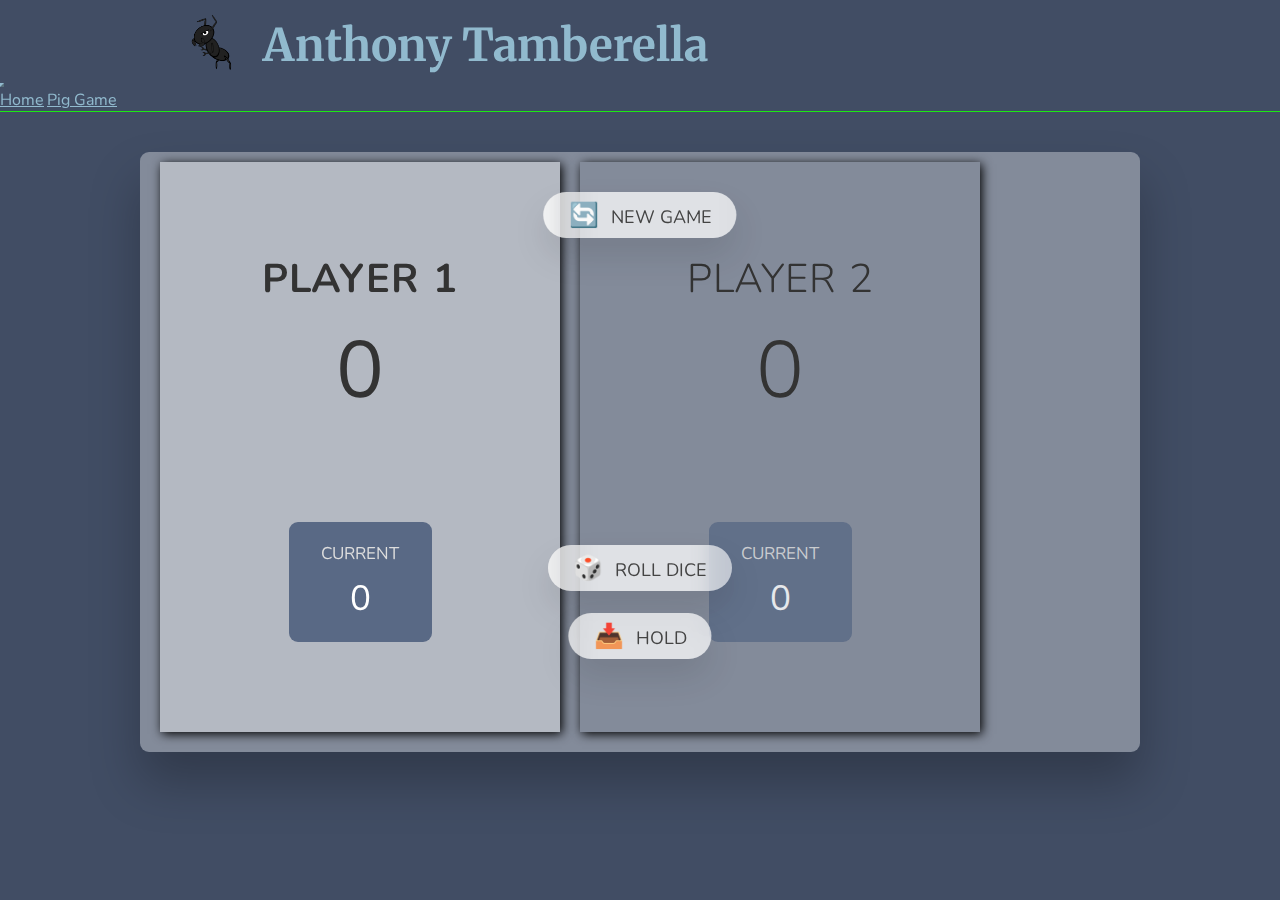
==== pig-game.html @ 7cf54353 "added the pig game page" ====
<!DOCTYPE html>
<html lang="en">
  <head>
    <meta charset="UTF-8" />
    <meta name="viewport" content="width=device-width, initial-scale=1.0" />
    <meta http-equiv="X-UA-Compatible" content="ie=edge" />
    <meta name="viewport" content="width=device-width, initial-scale=1.0" />
    <link href="https://cdn.jsdelivr.net/npm/bootstrap@5.1.3/dist/css/bootstrap.min.css" rel="stylesheet" integrity="sha384-1BmE4kWBq78iYhFldvKuhfTAU6auU8tT94WrHftjDbrCEXSU1oBoqyl2QvZ6jIW3" crossorigin="anonymous">
    <link rel="stylesheet" href="style.css" />
    <link rel="preconnect" href="https://fonts.googleapis.com">
<link rel="preconnect" href="https://fonts.gstatic.com" crossorigin>
<link href="https://fonts.googleapis.com/css2?family=Quicksand:wght@300&display=swap" rel="stylesheet">
<link rel="preconnect" href="https://fonts.googleapis.com">
<link rel="preconnect" href="https://fonts.gstatic.com" crossorigin>
<link href="https://fonts.googleapis.com/css2?family=Nunito&display=swap" rel="stylesheet"> 
<link rel="preconnect" href="https://fonts.googleapis.com">
<link rel="preconnect" href="https://fonts.gstatic.com" crossorigin>
<link href="https://fonts.googleapis.com/css2?family=Merriweather:wght@300&display=swap" rel="stylesheet"> 
    <link rel="stylesheet" href="pig-game\style.css" />
    <title>Pig Game</title>
  </head>
  <body>
    <header>
      <img src="home/Ant.png" alt="" />
      <h1>Anthony Tamberella</h1>
    </header>
      </section>
      <nav class="navbar navbar-expand-lg navbar-dark navbar-background"  >
        <div class="container">
          <button class="navbar-toggler custom-toggler" type="button" data-bs-toggle="collapse" data-bs-target="#navbarNavAltMarkup" aria-controls="navbarNavAltMarkup" aria-expanded="false" aria-label="Toggle navigation">
            <span class="navbar-toggler-icon"></span>
          </button>
          <div class="collapse navbar-collapse" id="navbarNavAltMarkup">
            <div class="navbar-nav">
              <a class="nav-link " aria-current="page" href="index.html">Home</a>
              <a class="nav-link" href="pig-game.html">Pig Game</a>
              <!-- <a class="nav-link" href="#">Pricing</a>
              <a class="nav-link disabled">Disabled</a> -->
            </div>
          </div>
        </div>
      </nav>
   <div class="game">  
    <main>
      <section class="player player--0 player--active">
        <h2 class="name" id="name--0">Player 1</h2>
        <p class="score" id="score--0">43</p>
        <div class="current">
          <p class="current-label">Current</p>
          <p class="current-score" id="current--0">0</p>
        </div>
      </section>
      <section class="player player--1">
        <h2 class="name" id="name--1">Player 2</h2>
        <p class="score" id="score--1">24</p>
        <div class="current">
          <p class="current-label">Current</p>
          <p class="current-score" id="current--1">0</p>
        </div>
      </section>

      <img src="dice-5.png" alt="Playing dice" class="dice" />
      <button class="btn btn--new">🔄 New game</button>
      <button class="btn btn--roll">🎲 Roll dice</button>
      <button class="btn btn--hold">📥 Hold</button>
    </main>
  </div> 
    <script src="https://cdn.jsdelivr.net/npm/bootstrap@5.1.3/dist/js/bootstrap.bundle.min.js" integrity="sha384-ka7Sk0Gln4gmtz2MlQnikT1wXgYsOg+OMhuP+IlRH9sENBO0LRn5q+8nbTov4+1p" crossorigin="anonymous"></script>
    <script src="pig-game\script.js"></script>
  </body>
</html>
---- style.css ----
/* colors
dark blue                   #414D64
accent light blue           #596985
very light blue          #91BACE
gray                     #5A656C
 */

body{
    background-color:  #414D64 ;
    color: #91BACE;
    font-family: 'Nunito', sans-serif;
}
header{
   display:flex;
    max-width: 960px;
    margin: auto;
}
header img {
    height: 65px;
    width: 65px;
    margin-top: 1rem;
    margin-left: 2%;
}
header h1{
    align-self: center;
    font-family: 'Merriweather', serif;
    margin-left: 2%;
    font-size: 45px; 
    margin-top: 1.5rem;
    min-width: 400px;
}
 .nav{
    height: 3px;
    background-color: #1CE815;
    border-radius: 15px;
    -moz-border-radius: 15px;
}
section {
    margin-top: 1rem;
    margin-left: 2%;
    margin-bottom: 2rem;
    max-width: 40rem;
    padding: 3%;
    box-shadow: 2px 2px 10px 0px black;
}

.format{
    display: flex;
  max-width: 960px;
  margin: auto;
}
.about{
    position: static;
    width: 24rem;
    margin-left: 1%;
}
.mainContent{
    position: static;
    width: 75%
   
}
.card{
      max-width: 40rem;
      background-color: #414D64;
}

.grid{
    display: grid;
    padding-left: 2%;
    padding-bottom: 1rem;
      border-bottom-style: solid;
      border-bottom-width: 1px;
      border-bottom-color:  #596985;
}

.name{
    grid-column: 1;
    grid-row: 1;
}
.programLang{
    grid-column: 3;
    color:#E0E0E2;
    font-family: 'Quicksand', sans-serif;
    font-style: italic;
    font-weight: 100;
    font-size:medium;
    grid-row:1;
    text-align: right;
}


.content{
    padding-left: 5%;
    grid-row: 2;
    grid-column-end: span 3;
}
.grid a{
    display: flex;
    grid-row: 3;
    grid-column: 1;
    justify-content: center;
    align-self: center;
    grid-column-end: span 3;
}
.grid.last{
    border-bottom-style: none;
}
.about {
    width: 25%;
    text-align: center;
}
.about-card{
    padding-bottom: 3rem;
}
.about ul{
    text-align: left;
}
.contact-container{
    display: flex;
    padding-left: 0;
    list-style-type: none;
    justify-content: space-around;
    align-items: center;
}

.nav-link{
    font-family: 'Nunito', sans-serif;
    color:#91BACE !important
}
.navbar-background{
    border-bottom: 1px solid #1CE815;
    color:#91BACE !important
}
.navbar-toggler-color{
    color:#91BACE
}

.custom-toggler .navbar-toggler-icon {
    background-image: url("data:image/svg+xml;charset=utf8,%3Csvg viewBox='0 0 32 32' xmlns='http://www.w3.org/2000/svg'%3E%3Cpath stroke='rgba(145,186,206, 0.5)' stroke-width='2' stroke-linecap='round' stroke-miterlimit='10' d='M4 8h24M4 16h24M4 24h24'/%3E%3C/svg%3E");
  }
  
  .custom-toggler.navbar-toggler {
    border-color: #91BACE;
  } 

@media screen and (max-width: 428pt) {
    html{
       overflow-x: hidden;
    }
    body{
        width: 100%;
       overflow-x: hidden;
    }
    .format {
        display: block;
      width: 100%;
    }
    .mainContent{
        width: 97%;
       
    }
    .about{
        width: 97%;
    }
    header{
        display :flex;
        margin-left: 0;
    }
    header img{
        width : 65pt;
        height: 65pt;
        margin-left: 1rem;
        margin-top: 2rem;
        padding-top: 1rem; 
    }
    header h1{
        font-size: 30pt;
        align-self:flex-end;
        margin-left: 1rem;
        padding-top: 1rem;   
  }
  .grid {
      padding-bottom: 1rem;
      border-bottom-style: solid;
      border-bottom-width: 1px;
      border-bottom-color:  #596985;
  }
  .nav-link{
      font-size: xx-large;
  }
}
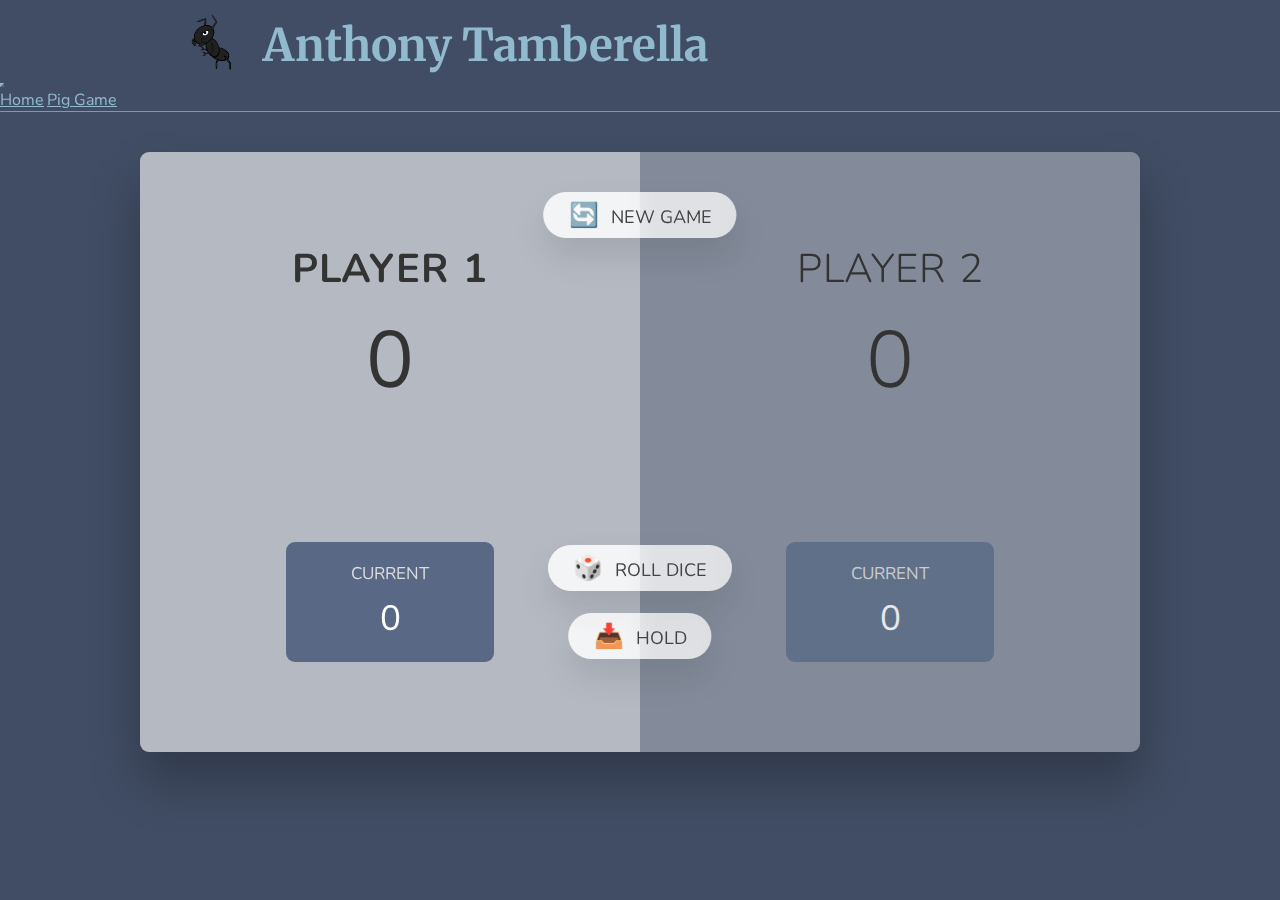
==== commit 0aba3eb7: "attempt to fix error in css style" ====
--- a/pig-game.html
+++ b/pig-game.html
@@ -6,7 +6,6 @@
     <meta http-equiv="X-UA-Compatible" content="ie=edge" />
     <meta name="viewport" content="width=device-width, initial-scale=1.0" />
     <link href="https://cdn.jsdelivr.net/npm/bootstrap@5.1.3/dist/css/bootstrap.min.css" rel="stylesheet" integrity="sha384-1BmE4kWBq78iYhFldvKuhfTAU6auU8tT94WrHftjDbrCEXSU1oBoqyl2QvZ6jIW3" crossorigin="anonymous">
-    <link rel="stylesheet" href="style.css" />
     <link rel="preconnect" href="https://fonts.googleapis.com">
 <link rel="preconnect" href="https://fonts.gstatic.com" crossorigin>
 <link href="https://fonts.googleapis.com/css2?family=Quicksand:wght@300&display=swap" rel="stylesheet">
